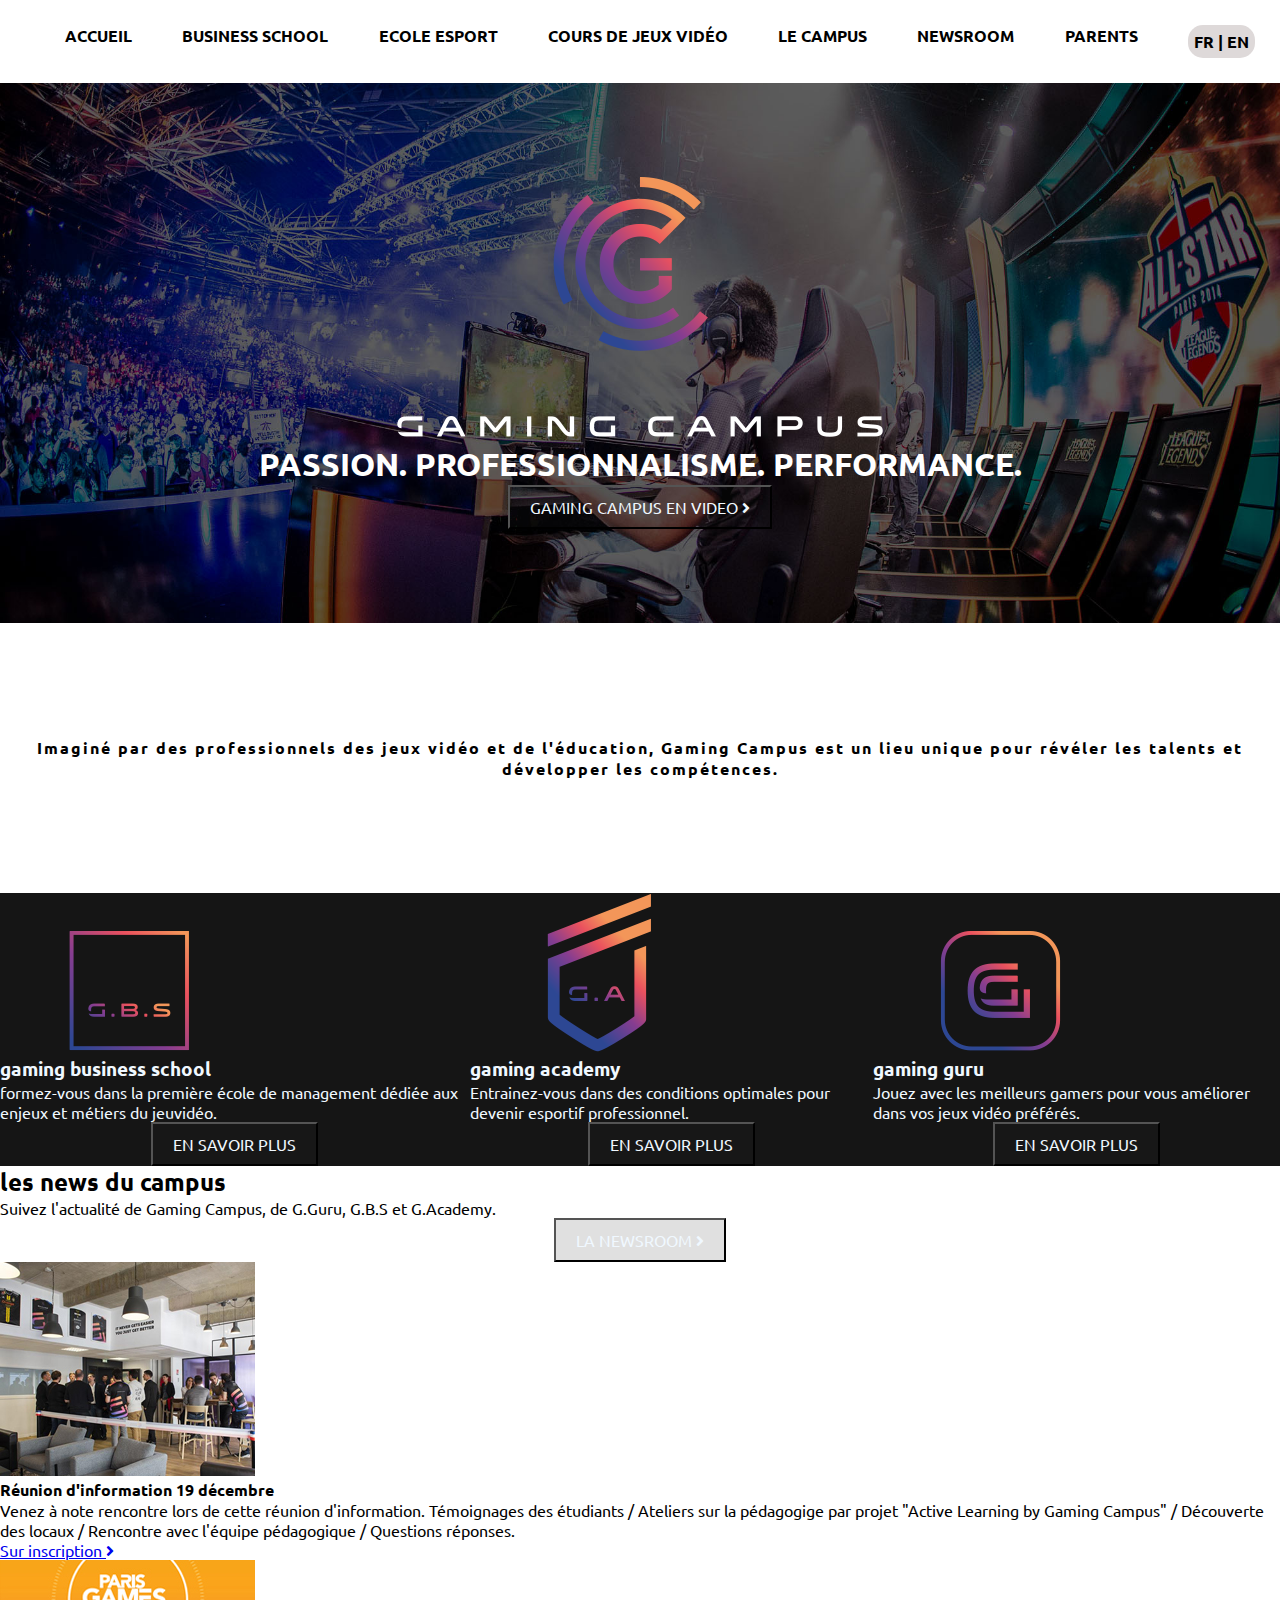
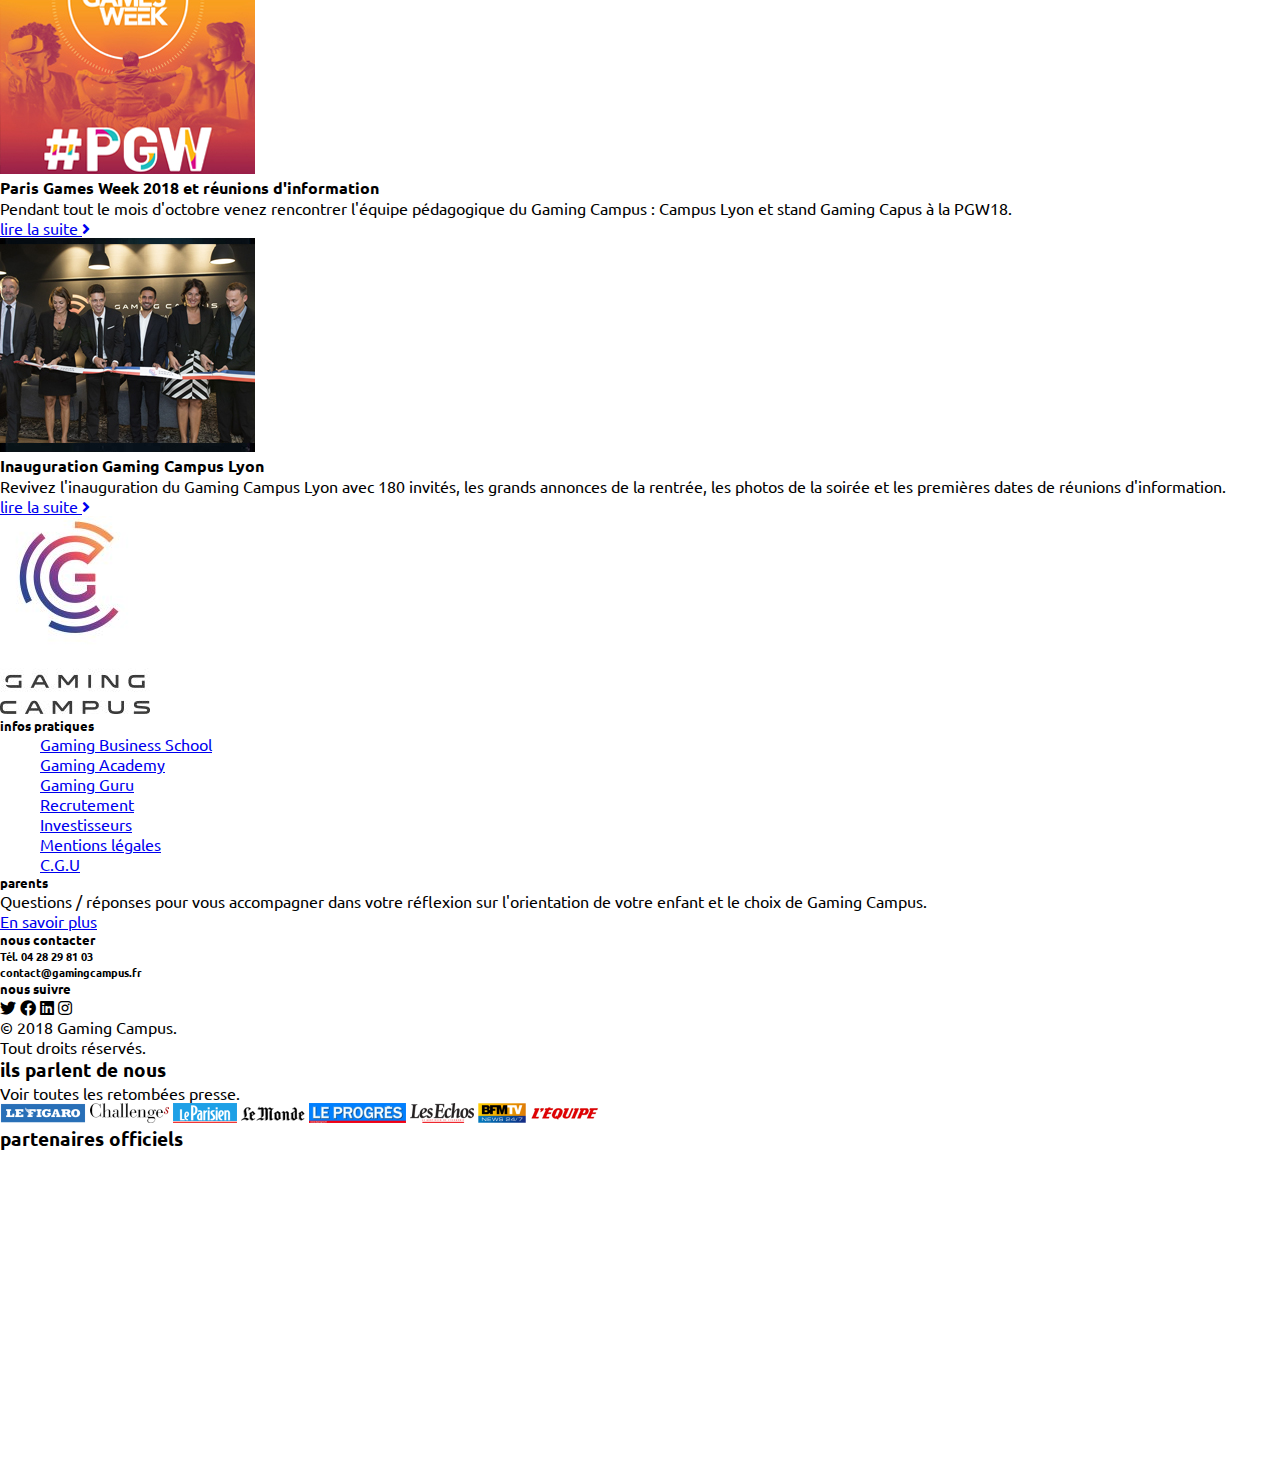
==== Projet1/mastering-front-end-c58be1c392bb718772dc95a9591978fe92e96ed6/index.html @ 720620cf "Add files via upload" ====
<!DOCTYPE html>
<html lang="fr">

<head>
  <meta charset="UTF-8">
  <meta name="viewport" content="width=device-width, initial-scale=1.0">
  <meta http-equiv="X-UA-Compatible" content="ie=edge">


  <title>TP5 - Gaming Campus</title>

  <link rel="stylesheet" href="https://use.fontawesome.com/releases/v5.8.2/css/all.css">
  <link href="./index.css" rel="stylesheet">
</head>

<body>
  <nav>
    <ul>
      <li>Accueil</li>
      <li>business school</li>
      <li>ecole esport</li>
      <li>cours de jeux vidéo</li>
      <li>le campus</li>
      <li>newsroom</li>
      <li>parents</li>
      <li id="language">FR | EN</li>
    </ul>
  </nav>
  <header>
    <div class="main-header">
      <div id="logo">
        <img src="./assets/img/logo-gc-hero.png" alt="logo">
      </div>
      <h1>passion. professionnalisme. performance.</h1>
      <button>gaming campus en video <i class="fas fa-angle-right"></i></button>
    </div>
  </header>

  <div class="header-text">
    <p>Imaginé par des professionnels des jeux vidéo et de l'éducation, Gaming Campus est un lieu unique pour révéler
      les talents et développer les compétences.</p>
  </div>

  <section class="icon-part">
    <div class="icon-part-container">
      <div class="list-icon-part">
        <div class="lip-logo">
          <img src="./assets/img/logo-gbs-home.png" alt="logo GBS">
        </div>
        <h3>gaming business school</h3>
        <p>formez-vous dans la première école de management dédiée aux enjeux et métiers du jeuvidéo.</p>
        <button>en savoir plus</button>
      </div>
      <div class="list-icon-part">
        <div class="lip-logo">
          <img src="./assets/img/logo-ga-home.png" alt="logo gaming academy">
        </div>
        <h3>gaming academy</h3>
        <p>Entrainez-vous dans des conditions optimales pour devenir esportif professionnel.</p>
        <button>en savoir plus</button>
      </div>
      <div class="list-icon-part">
        <div class="lip-logo">
          <img src="./assets/img/logo-gg-home.png" alt="logo gaming guru">
        </div>
        <h3>gaming guru</h3>
        <p>Jouez avec les meilleurs gamers pour vous améliorer dans vos jeux vidéo préférés.</p>
        <button>en savoir plus</button>
      </div>
    </div>
  </section>

  <section class="news-part">
    <div class="header-news">
      <div class="left-part">
        <h2>les news du campus</h2>
        <p>Suivez l'actualité de Gaming Campus, de G.Guru, G.B.S et G.Academy.</p>
      </div>
      <div class="right-part">
        <button>la newsroom <i class="fas fa-angle-right"></i></button>
      </div>
    </div>
    <div class="main-news">
      <div class="main-news-container">
        <div>
          <div class="mn-pic">
            <img src="./assets/img/ri8decembre.jpg" alt="réunion d'information">
          </div>
          <h4>Réunion d'information 19 décembre</h4>
          <p>Venez à note rencontre lors de cette réunion d'information. Témoignages des étudiants / Ateliers sur la
            pédagogige par projet "Active Learning by Gaming Campus" / Découverte des locaux / Rencontre avec l'équipe
            pédagogique / Questions réponses.</p>
          <div class="link">
            <a href="#">Sur inscription <i class="fas fa-angle-right"></i></a>
          </div>
        </div>
        <div>
          <div class="mn-pic">
            <img src="./assets/img/pgw18home.jpg" alt="pgw 2018">
          </div>
          <h4>Paris Games Week 2018 et réunions d'information</h4>
          <p>Pendant tout le mois d'octobre venez rencontrer l'équipe pédagogique du Gaming Campus : Campus Lyon et
            stand Gaming Capus à la PGW18.</p>
          <div class="link">
            <a href="#">lire la suite <i class="fas fa-angle-right"></i></a>
          </div>
        </div>
        <div>
          <div class="mn-pic">
            <img src="./assets/img/inauguration_gaming_campus_photo.jpg" alt="inauguration GC Lyon">
          </div>
          <h4>Inauguration Gaming Campus Lyon</h4>
          <p>Revivez l'inauguration du Gaming Campus Lyon avec 180 invités, les grands annonces de la rentrée, les
            photos de la soirée et les premières dates de réunions d'information.</p>
          <div class="link">
            <a href="#">lire la suite <i class="fas fa-angle-right"></i></a>
          </div>
        </div>
      </div>
    </div>
  </section>

  <section class="contact">
    <div class="contact-container">
      <div class="contact-list">
        <div class="list">
          <div id="contact-img">
            <img src="./assets/img/logo-gc-footer.jpg" alt="logo-end">
          </div>
        </div>
        <div class="list">
          <h5>infos pratiques</h5>
          <ul class="infos-p">
            <li><a href="#">Gaming Business School</a></li>
            <li><a href="#">Gaming Academy</a></li>
            <li><a href="#">Gaming Guru</a></li>
            <li><a href="#">Recrutement</a></li>
            <li><a href="#">Investisseurs</a></li>
            <li><a href="#">Mentions légales</a></li>
            <li><a href="#">C.G.U</a></li>
          </ul>
        </div>
        <div class="list">
          <h5>parents</h5>
          <p>Questions / réponses pour vous accompagner dans votre réflexion sur l'orientation de votre enfant et le
            choix de Gaming Campus.</p>
          <a href="#">En savoir plus</a>
        </div>
        <div class="list">
          <h5>nous contacter</h5>
          <h6>Tél. 04 28 29 81 03</h6>
          <h6>contact@gamingcampus.fr</h6>
          <h5 class="network">nous suivre</h5>
          <div class="footer-logos">
            <i class="fab fa-twitter"></i>
            <i class="fab fa-facebook"></i>
            <i class="fab fa-linkedin"></i>
            <i class="fab fa-instagram"></i>
          </div>
          <p class="copyright">© 2018 Gaming Campus.</p>
          <p>Tout droits réservés.</p>
        </div>
      </div>
      <div class="contact-medias">
        <div class="medias-text">
          <h3>ils parlent de nous</h3>
          <p>Voir toutes les retombées presse.</p>
        </div>
        <div class="medias-logos">
          <span class="img">
            <img src="./assets/img/figaro.png" alt="le figaro">
          </span>
          <span class="img">
            <img src="./assets/img/challenges.png" alt="challenges">
          </span>
          <span class="img">
            <img src="./assets/img/leparisien.png" alt="le parisien">
          </span>
          <span class="img">
            <img src="./assets/img/lemonde.png" alt="le monde">
          </span>
          <span class="img">
            <img src="./assets/img/progres.png" alt="le progrès">
          </span>
          <span class="img">
            <img src="./assets/img/echos.png" alt="les echos">
          </span>
          <span class="img">
            <img src="./assets/img/bfm.png" alt="BFM tv">
          </span>
          <span class="img">
            <img src="./assets/img/lepoint.png" alt="l'équipe">
          </span>
          <div class="img">
          </div>
        </div>
  </section>

  <footer>
    <h3>partenaires officiels</h3>
    <ul>
      <li><img src="./assets/img/apollo.png" alt="apollo"></li>
      <li><img src="./assets/img/chiliz.png" alt="chiliz"></li>
      <li><img src="./assets/img/omen.png" alt="omen"></li>
      <li><img src="./assets/img/joa.png" alt="joa"></li>
      <li><img src="./assets/img/zol.png" alt="zol"></li>
      <li><img src="./assets/img/maxonomic.png" alt="maxndmic"></li>
      <li><img src="./assets/img/credit-mutuel.png" alt="credit mutuel"></li>
      <li><img src="./assets/img/talent-web.png" alt="TW"></li>
      <li><img src="./assets/img/ubisoft.png" alt="ubisoft"></li>
      <li><img src="./assets/img/vitality.png" alt="vitality"></li>
    </ul>
  </footer>


</body>



</html>
---- Projet1/mastering-front-end-c58be1c392bb718772dc95a9591978fe92e96ed6/index.css ----
@import url("https://fonts.googleapis.com/css2?family=Ubuntu:ital,wght@0,300;0,400;0,500;0,700;1,300;1,400;1,500;1,700&display=swap");

* {
  font-family: "Ubuntu", sans-serif;
  margin: 0;
  /* padding: 5px; */
  box-sizing: border-box;
}
body {
  height: 100vh;
}
li {
  list-style: none;
}
nav {
}

nav ul {
  font-weight: bold;
  text-transform: uppercase;
  display: flex;
  justify-content: space-between;
  margin: 25px;
  padding: 0 auto;
}
#language {
  background: rgb(222, 217, 217);
  border-radius: 15px;
  padding: 6px;
}
header {
  background: url(./assets/img/bg.jpg) center/cover no-repeat;
  margin: 0;
  padding: 0;
  height: 60vh;
  display: flex;
  align-items: center;
  justify-content: center;
}
header h1 {
  color: white;
  text-transform: uppercase;
}
.logo {
  display: flex;
  justify-content: center;
  text-align: center;
}
.main-header {
  font-weight: bold;
  text-align: center;
}
button {
  display: flex;
  /* font-weight: 900px; */
  text-transform: uppercase;
  margin: auto ;
  display: block;
  padding: 10px 20px;
  font-size: 1rem;
  transition: 0.4s;
  background: rgba(36, 35, 35, 0.141);
  color: aliceblue;
}
button:hover {
  letter-spacing: 1px;
}

.fas fa-angle-right {
  text-align: center;
  justify-content: center;
  padding: 15px;
}
.header-text {
  height: 30%;
  display: flex;
  align-items: center;
  justify-content: center;
}
.header-text p {
    font-weight: bold;
    text-align: center;
    letter-spacing: 2px;
}
.icon-part-container{
    color: aliceblue;
    background:#151515 ;
    height: 30%;
    display: flex;
    align-items: center;
    justify-content: space-between;
}
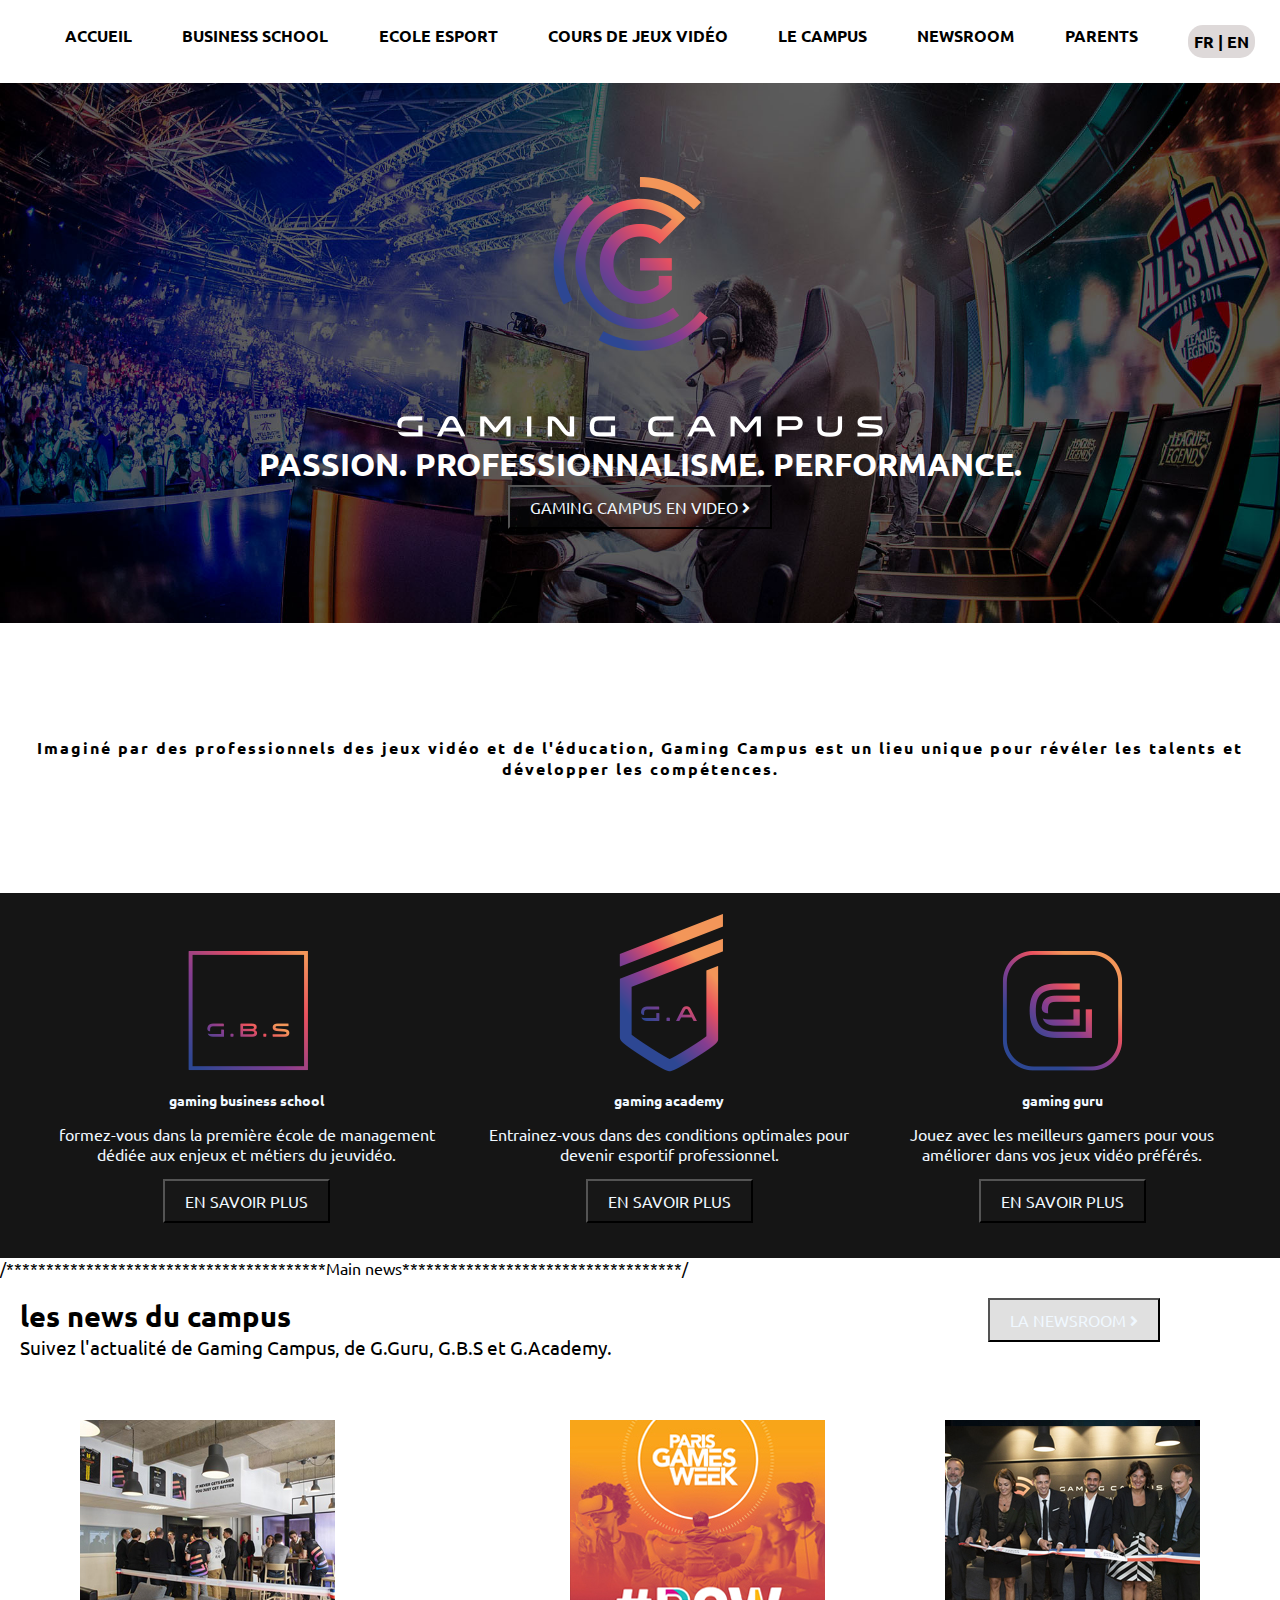
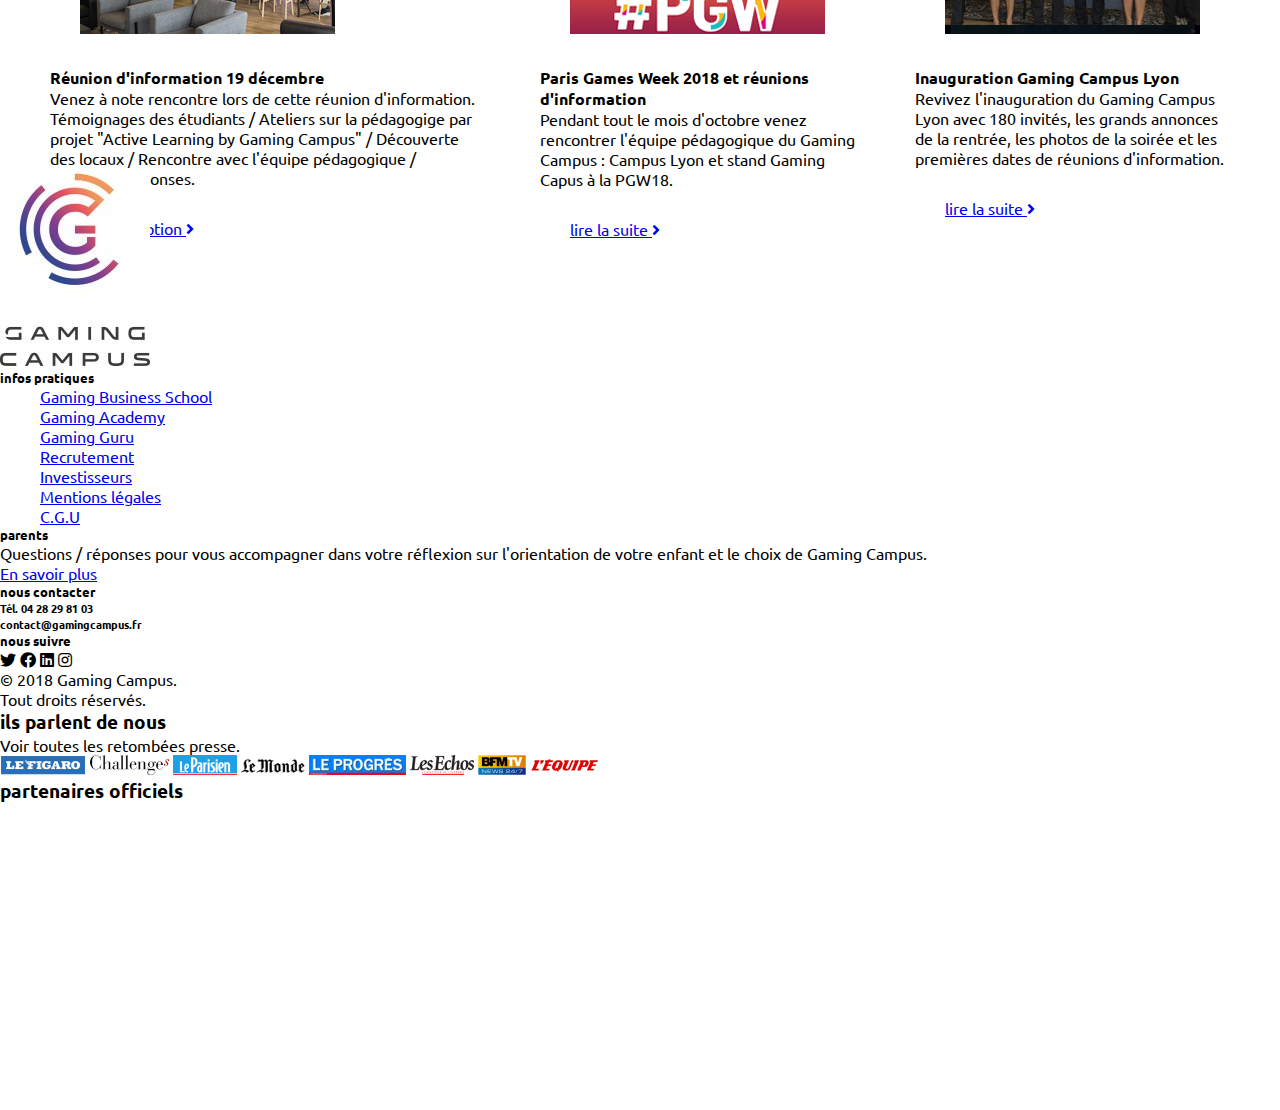
==== commit 472218c3: "projet" ====
--- a/Projet1/mastering-front-end-c58be1c392bb718772dc95a9591978fe92e96ed6/index.html
+++ b/Projet1/mastering-front-end-c58be1c392bb718772dc95a9591978fe92e96ed6/index.html
@@ -70,6 +70,8 @@
     </div>
   </section>
 
+  /****************************************Main news***********************************/
+  
   <section class="news-part">
     <div class="header-news">
       <div class="left-part">
@@ -80,6 +82,7 @@
         <button>la newsroom <i class="fas fa-angle-right"></i></button>
       </div>
     </div>
+    
     <div class="main-news">
       <div class="main-news-container">
         <div>
@@ -105,6 +108,7 @@
             <a href="#">lire la suite <i class="fas fa-angle-right"></i></a>
           </div>
         </div>
+
         <div>
           <div class="mn-pic">
             <img src="./assets/img/inauguration_gaming_campus_photo.jpg" alt="inauguration GC Lyon">
--- a/Projet1/mastering-front-end-c58be1c392bb718772dc95a9591978fe92e96ed6/index.css
+++ b/Projet1/mastering-front-end-c58be1c392bb718772dc95a9591978fe92e96ed6/index.css
@@ -54,7 +54,7 @@
   display: flex;
   /* font-weight: 900px; */
   text-transform: uppercase;
-  margin: auto ;
+  margin: auto;
   display: block;
   padding: 10px 20px;
   font-size: 1rem;
@@ -78,15 +78,53 @@
   justify-content: center;
 }
 .header-text p {
-    font-weight: bold;
-    text-align: center;
-    letter-spacing: 2px;
+  font-weight: bold;
+  text-align: center;
+  letter-spacing: 2px;
 }
-.icon-part-container{
-    color: aliceblue;
-    background:#151515 ;
-    height: 30%;
-    display: flex;
-    align-items: center;
-    justify-content: space-between;
+.icon-part-container {
+  color: aliceblue;
+  background: #151515;
+  height: 60%;
+  display: flex;
+  align-items: center;
+  justify-content: space-between;
+  padding: 20px;
 }
+.list-icon-part {
+  text-align: center;
+  justify-content: center;
+}
+.list-icon-part h3 {
+  font-size: 0.9rem;
+  margin: 15px;
+}
+.list-icon-part p {
+  font-size: 1rem;
+  margin: 15px;
+}
+.list-icon-part button {
+  margin-bottom: 15px;
+}
+/* Main news */
+
+.header-news {
+  display: grid;
+  grid-template-columns: 70% 30%;
+  font-size: 1.2rem;
+}
+.news-part {
+  margin: 20px;
+  height: 50%;
+}
+.main-news {
+  display: flex;
+}
+.main-news-container {
+  display: flex;
+}
+.main-news-container div {
+  margin: 30px;
+  align-items: center;
+  justify-content: space-between;
+}
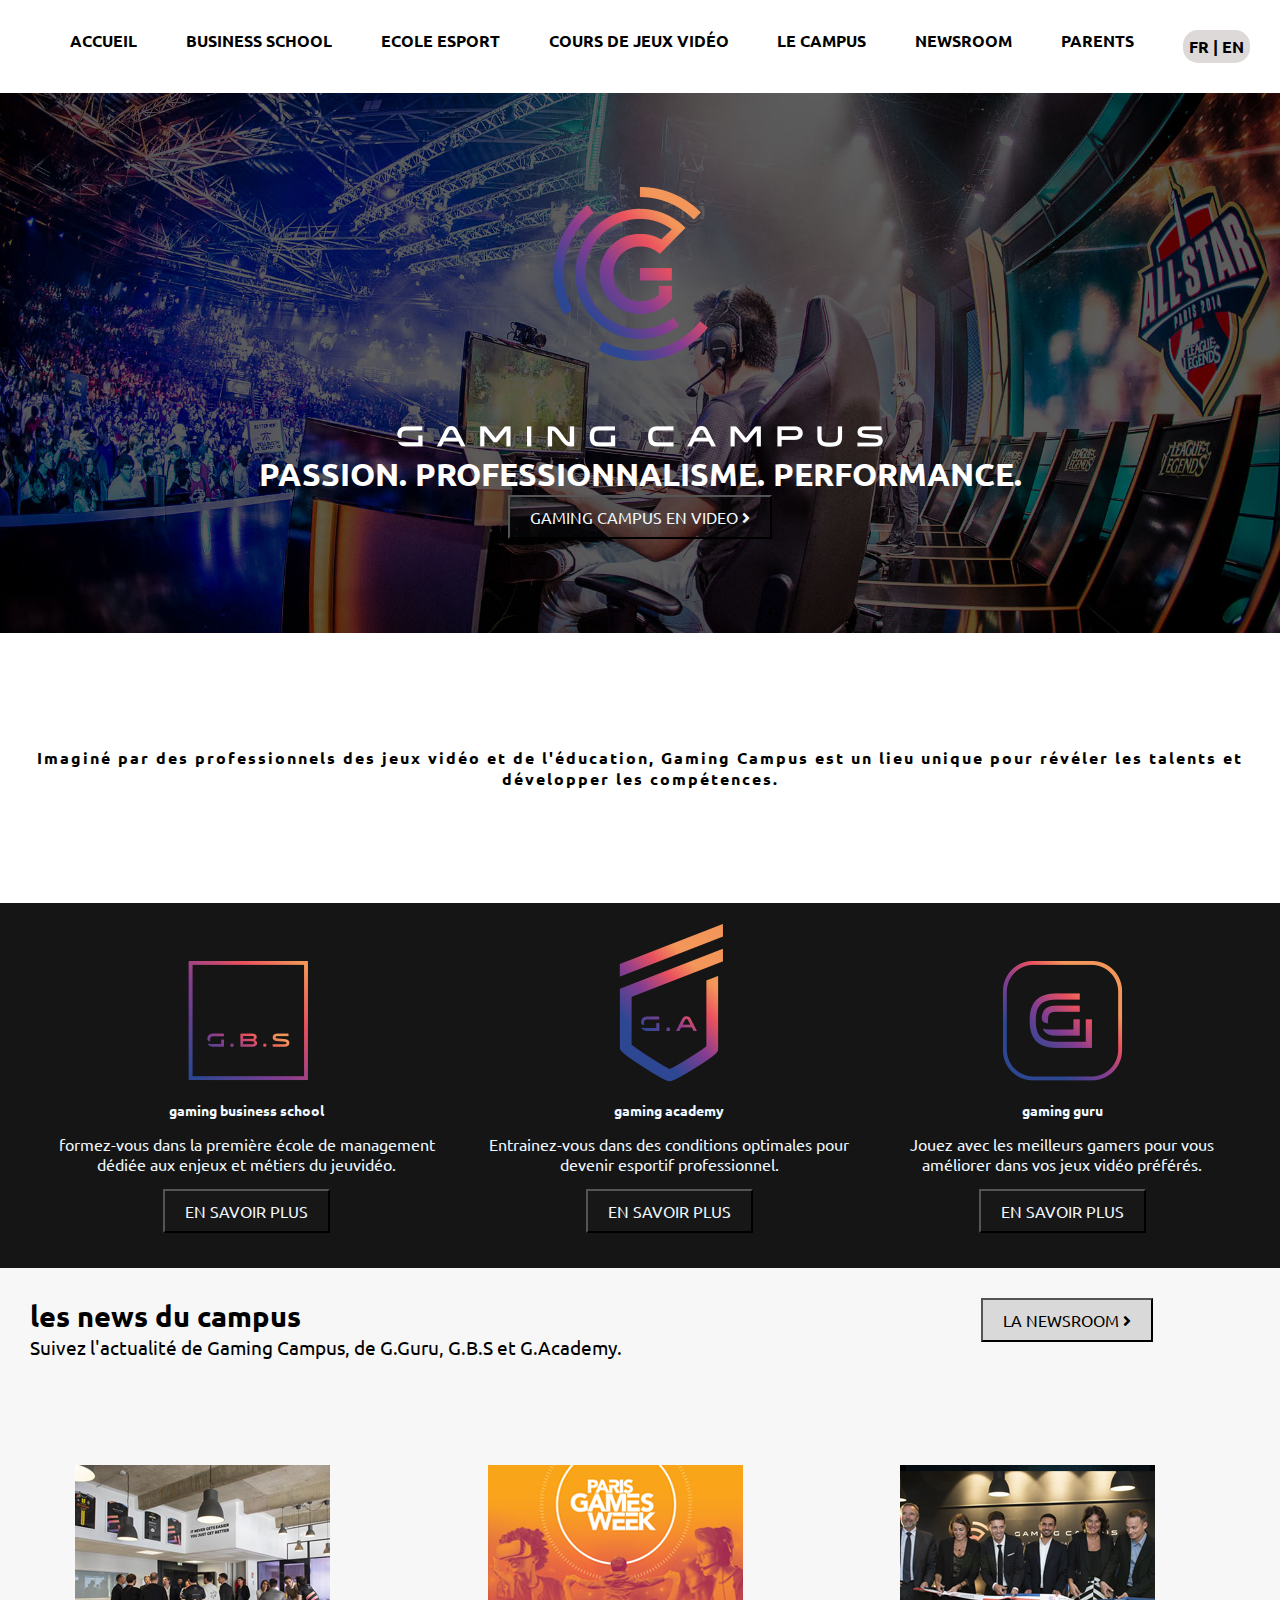
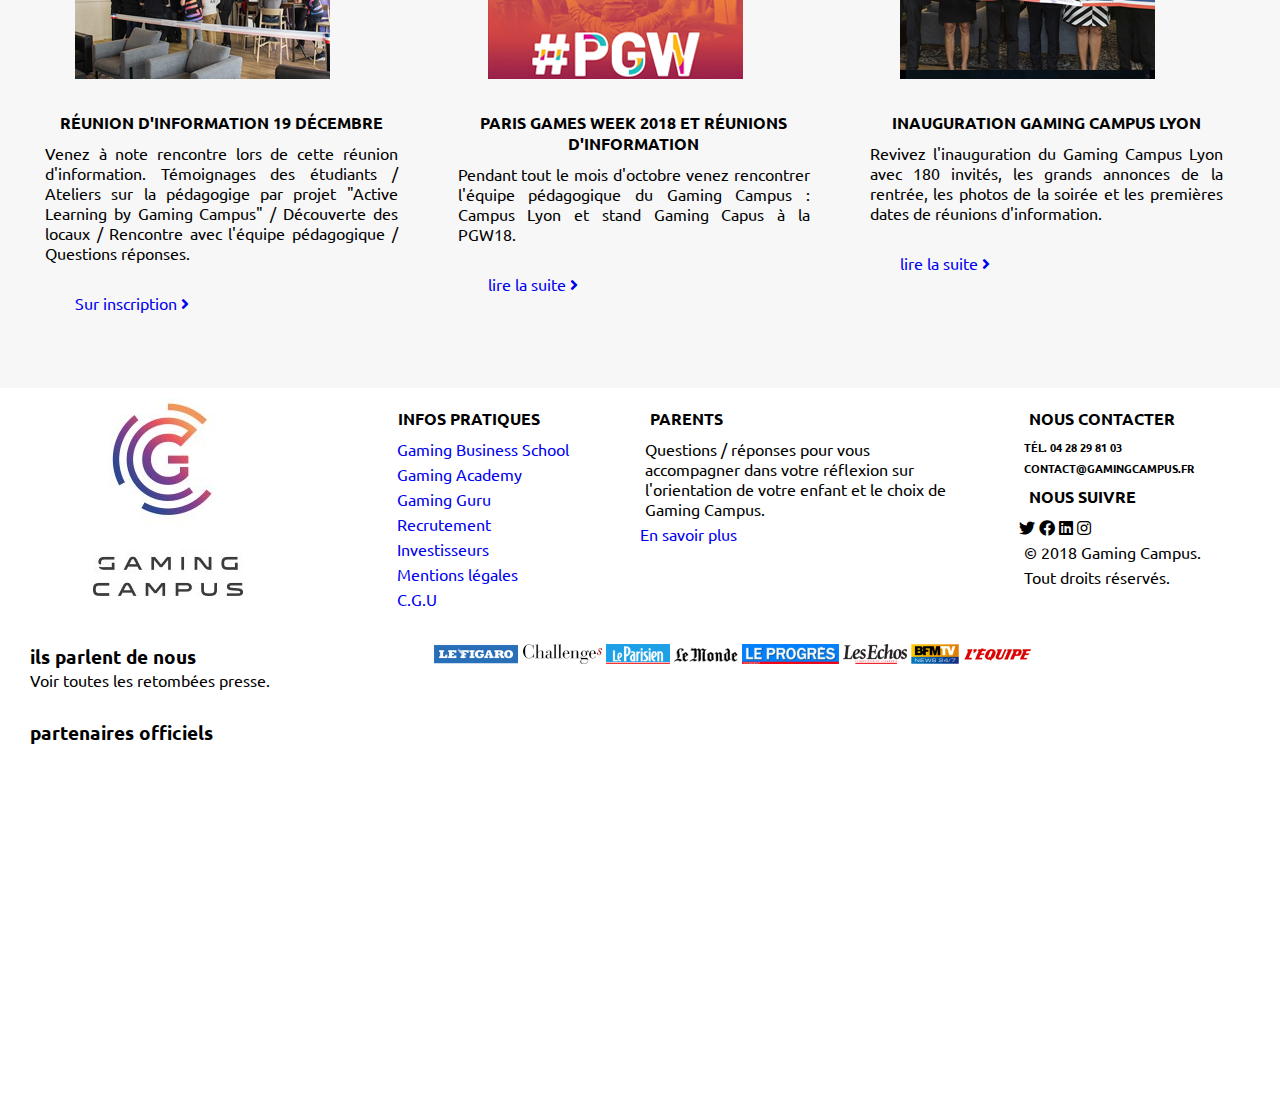
==== commit ee33a071: "proje1" ====
--- a/Projet1/mastering-front-end-c58be1c392bb718772dc95a9591978fe92e96ed6/index.html
+++ b/Projet1/mastering-front-end-c58be1c392bb718772dc95a9591978fe92e96ed6/index.html
@@ -69,8 +69,6 @@
       </div>
     </div>
   </section>
-
-  /****************************************Main news***********************************/
   
   <section class="news-part">
     <div class="header-news">
--- a/Projet1/mastering-front-end-c58be1c392bb718772dc95a9591978fe92e96ed6/index.css
+++ b/Projet1/mastering-front-end-c58be1c392bb718772dc95a9591978fe92e96ed6/index.css
@@ -5,14 +5,14 @@
   margin: 0;
   /* padding: 5px; */
   box-sizing: border-box;
+  border-radius: solid 1px black; 
+  text-decoration: none;
 }
 body {
   height: 100vh;
 }
 li {
   list-style: none;
-}
-nav {
 }
 
 nav ul {
@@ -106,25 +106,130 @@
 .list-icon-part button {
   margin-bottom: 15px;
 }
-/* Main news */
+.right-part button{
+  color: black;
+}
 
 .header-news {
   display: grid;
   grid-template-columns: 70% 30%;
   font-size: 1.2rem;
+  /* margin: 30px; */
+  padding: 30px;
 }
 .news-part {
-  margin: 20px;
-  height: 50%;
-}
-.main-news {
-  display: flex;
-}
-.main-news-container {
-  display: flex;
-}
-.main-news-container div {
+  /* margin: 50px;*/
+  height: 80%; 
+  background: #f7f7f7;
+  margin: 0px;
+}
+
+.contact{
+  /* height: 70%; */
+}
+
+.main-news .main-news-container{
+  display: grid;
+  grid-template-columns: 33% 33% 33%;
+  text-align: justify;
+  margin: 15px;
+  height: 80%;
+}
+.main-news .main-news-container div{
   margin: 30px;
-  align-items: center;
-  justify-content: space-between;
-}
+
+}
+.main-news .main-news-container h4{
+  font-weight: bold;
+  text-transform: uppercase;
+  margin: 10px;
+  text-align: center;
+}
+.contact-list{
+  /* display: grid;
+  text-align: center; */
+  margin: 10px;
+  /* justify-content: center; */
+  
+}
+
+.contact-container .contact-list{
+  display: grid;
+  grid-template-columns: 25% 25% 25% 25%;
+  justify-items: center;
+  
+}
+.contact-medias{
+  margin: 30px;
+  display: grid;
+  grid-template-columns: 33% 75%; 
+
+}
+.media-logos span{
+  margin: 10px;
+
+}
+.infos-p {
+padding: 0;
+margin: 4px;
+text-decoration: none;
+justify-content: center;
+
+}
+ ul li {
+  margin: 5px;
+  justify-content: center;
+  text-decoration: none;
+  
+}
+.list p{
+  margin: 5px;
+}
+.list h5{
+  margin: 10px;
+  text-align: justify;
+  font-weight: bold;
+  font-size: 1rem;
+  text-transform: uppercase;
+
+}
+
+.list h6 {
+  margin: 5px;
+  text-transform: uppercase;
+  
+
+}
+
+footer{
+  margin: 30px;
+}
+
+
+
+
+
+
+
+
+
+
+
+
+
+
+
+
+
+
+
+
+
+
+
+
+
+
+
+
+
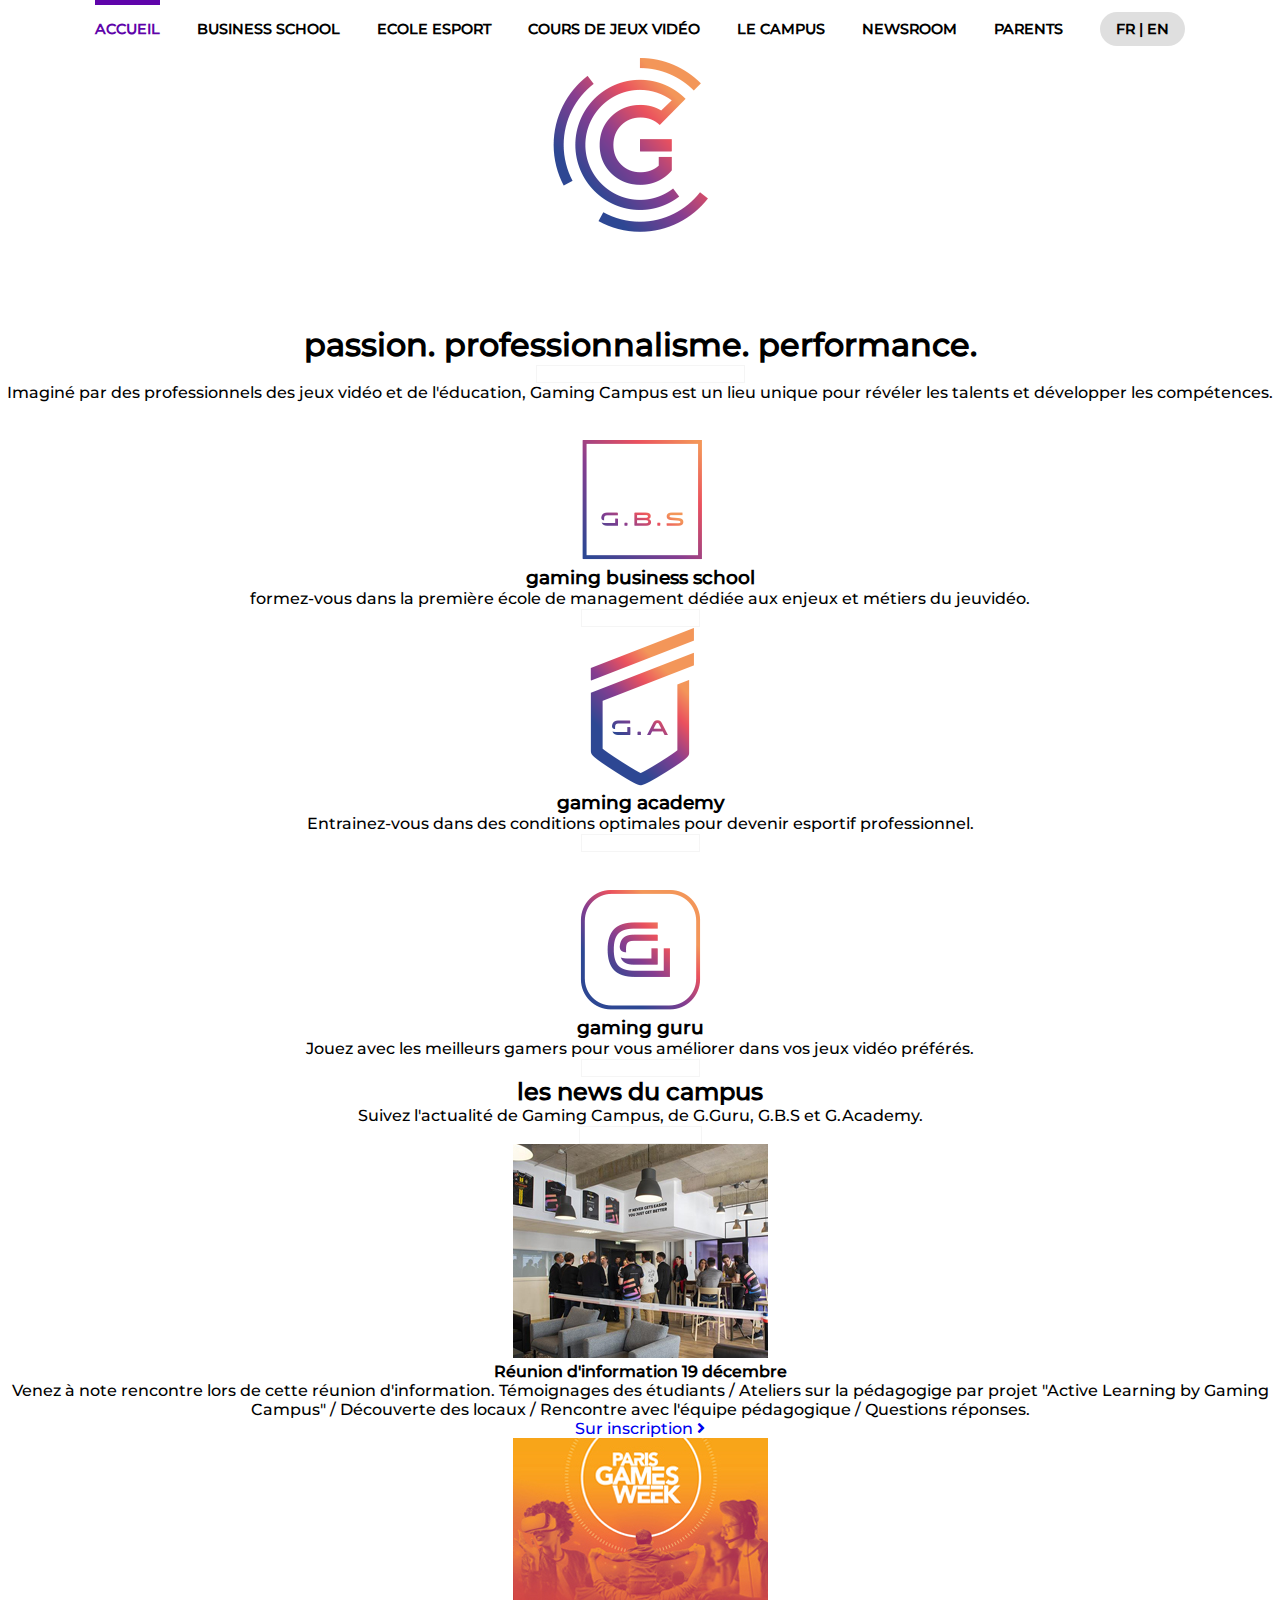
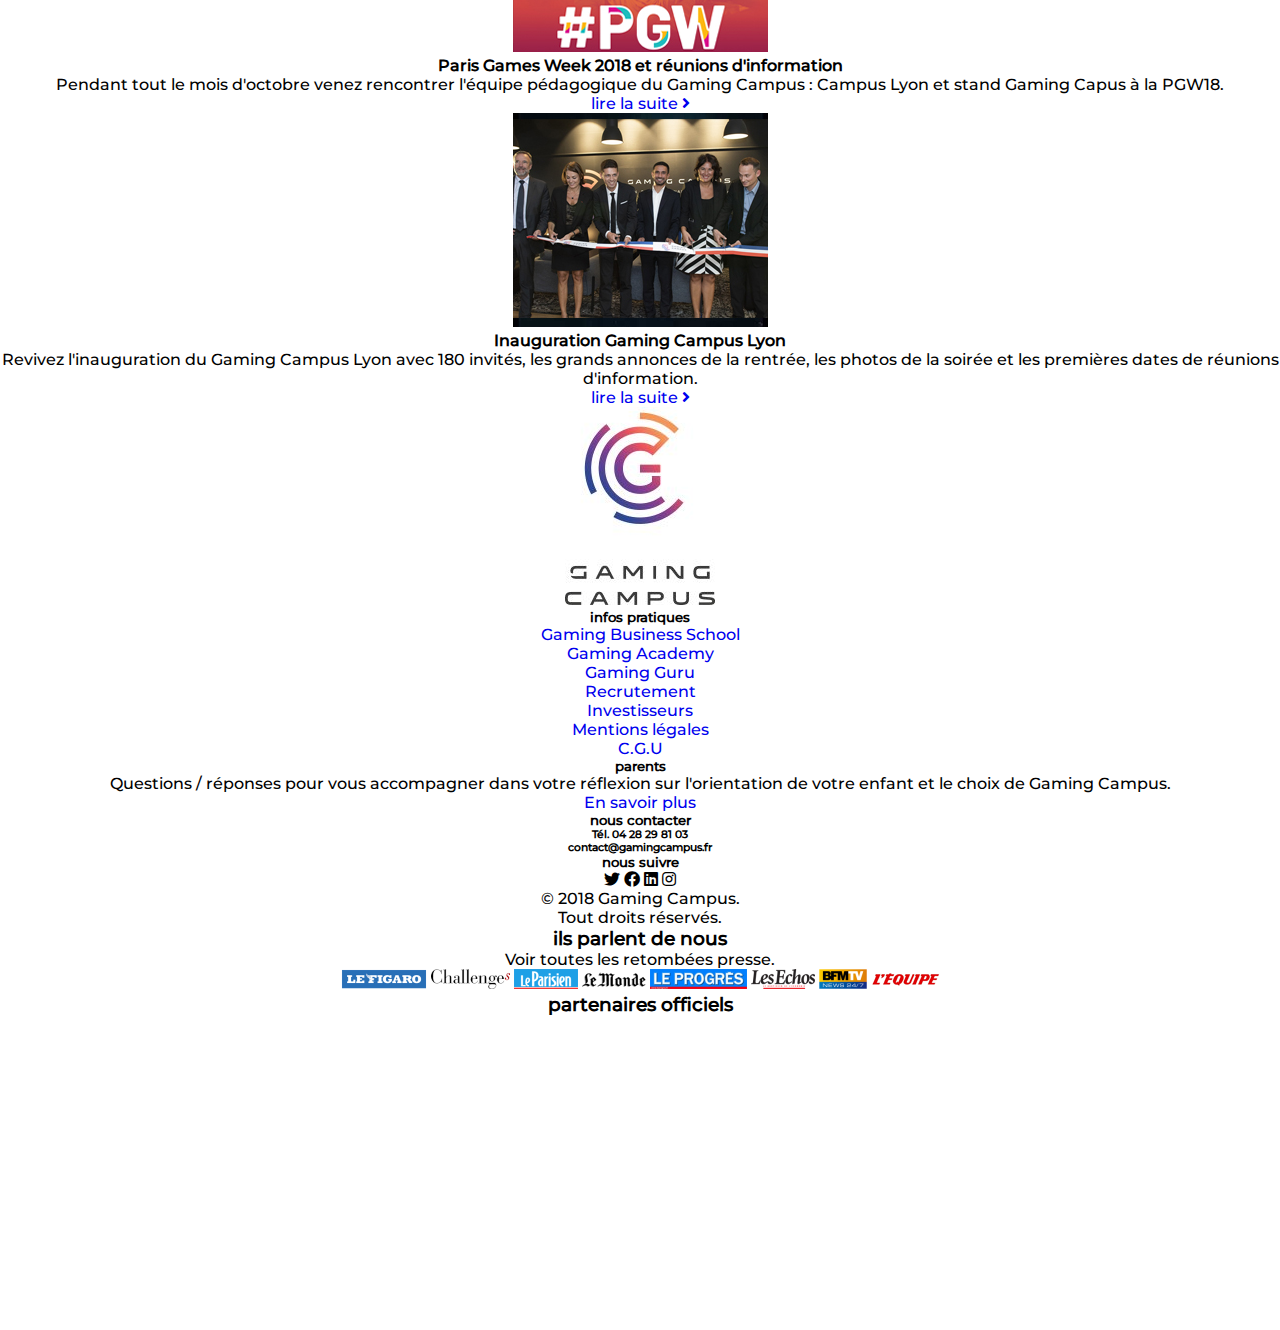
==== commit 2ca85533: "work projet" ====
--- a/Projet1/mastering-front-end-c58be1c392bb718772dc95a9591978fe92e96ed6/index.html
+++ b/Projet1/mastering-front-end-c58be1c392bb718772dc95a9591978fe92e96ed6/index.html
@@ -10,7 +10,7 @@
   <title>TP5 - Gaming Campus</title>
 
   <link rel="stylesheet" href="https://use.fontawesome.com/releases/v5.8.2/css/all.css">
-  <link href="./index.css" rel="stylesheet">
+  <link href="./correction.css" rel="stylesheet">
 </head>
 
 <body>
@@ -69,7 +69,7 @@
       </div>
     </div>
   </section>
-  
+
   <section class="news-part">
     <div class="header-news">
       <div class="left-part">
@@ -80,7 +80,7 @@
         <button>la newsroom <i class="fas fa-angle-right"></i></button>
       </div>
     </div>
-    
+
     <div class="main-news">
       <div class="main-news-container">
         <div>
--- a/Projet1/mastering-front-end-c58be1c392bb718772dc95a9591978fe92e96ed6/correction.css
+++ b/Projet1/mastering-front-end-c58be1c392bb718772dc95a9591978fe92e96ed6/correction.css
@@ -0,0 +1,86 @@
+/****************regalge général*****************/
+@font-face {
+  font-family: "Montserrat";
+
+  /* src: url(./assets/police/Montserrat-Thin.ttf); */
+  src: url(./assets/police/Montserrat-Medium.ttf);
+}
+* {
+  margin: 0;
+  padding: 0;
+  box-sizing: border-box;
+  list-style: none;
+  font-family: Montserrat, sans-serif;
+}
+
+button {
+  background: none;
+  outline: none;
+  border: 1px solid whitesmoke;
+  color: white;
+  text-transform: uppercase;
+  font-weight: 700;
+  transition: 0.4s ease;
+  cursor: pointer;
+}
+button:hover {
+  color: black;
+  background: whitesmoke;
+}
+a {
+  text-decoration: none;
+}
+
+body {
+  margin: 0 auto;
+  text-align: center;
+}
+
+/********************************Nav bar*******************************/
+nav {
+  max-width: 1100px;
+  margin: 0 auto;
+}
+nav ul {
+  display: flex;
+  justify-content: space-between;
+  align-items: center;
+  padding: 0 5px;
+}
+nav li {
+  text-transform: uppercase;
+  font-weight: 900;
+  font-size: 0.9rem;
+  cursor: pointer;
+  position: relative;
+  transition: 0.3s ease;
+  padding: 20px 0;
+}
+
+nav li:first-child {
+  color: rgb(95, 4, 170);
+}
+nav li:first-child:before {
+  content: "";
+  width: 100%;
+  height: 5px;
+  position: absolute;
+  background: rgb(95, 4, 170);
+  transform: translatey(-20px);
+}
+nav li:hover:before {
+  content: "";
+  width: 100%;
+  height: 5px;
+  position: absolute;
+  background: rgb(95, 4, 170);
+  transform: translatey(-20px);
+}
+nav li:last-child:before {
+  background: none;
+}
+#language {
+  background: rgba(128, 128, 128, 0.25);
+  border-radius: 50px;
+  padding: 8px 16px;
+}
